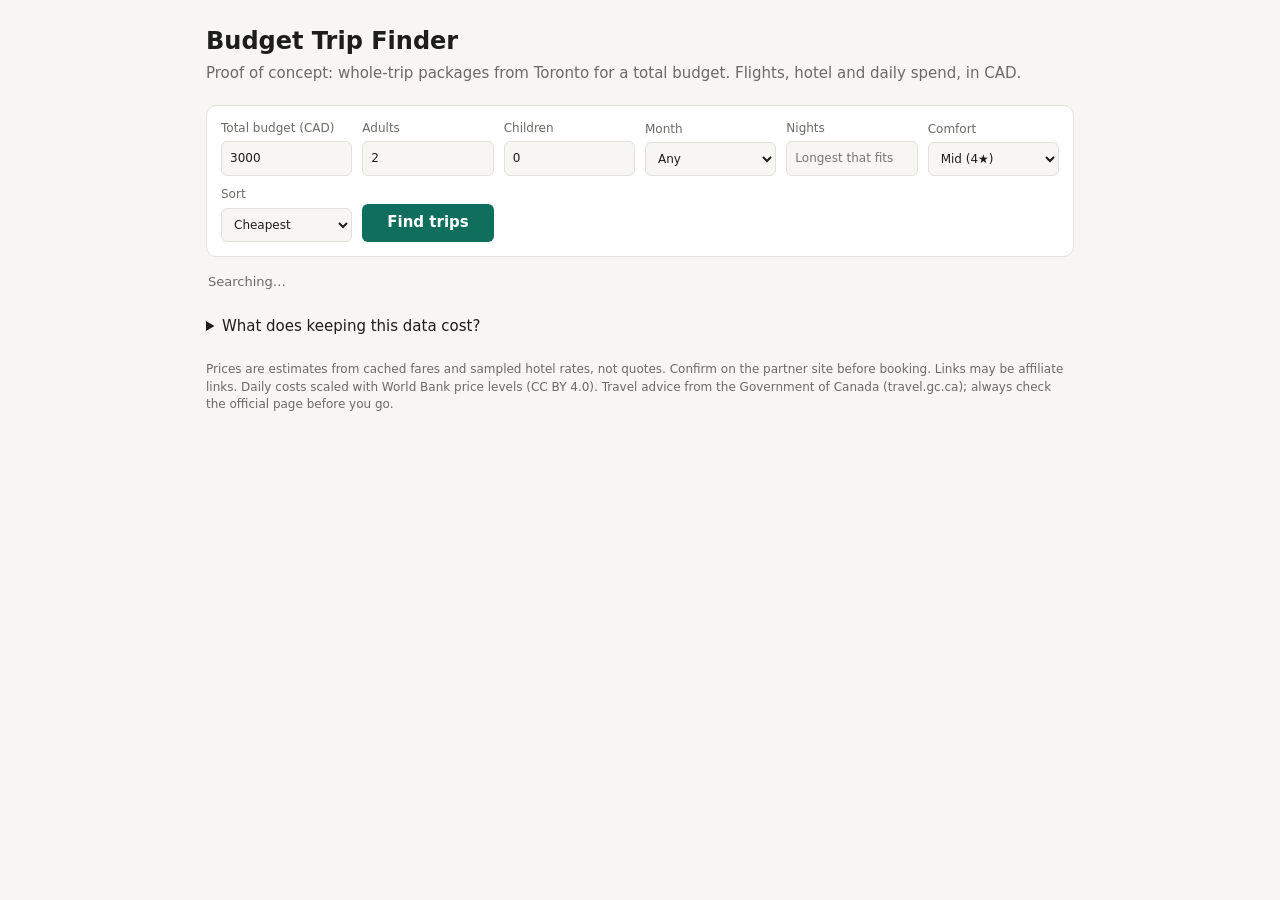
==== backend/src/tripfinder/static/index.html @ bdf57937 "Budget Trip Finder proof of concept Prices whole-trip packages from Toronto (flights, hotel, daily s" ====
<!doctype html>
<html lang="en">
<head>
<meta charset="utf-8">
<meta name="viewport" content="width=device-width, initial-scale=1">
<title>Budget Trip Finder</title>
<style>
  :root {
    --bg: #f7f6f3; --card: #ffffff; --ink: #1d1d1b; --muted: #6b6a66; --line: #e3e1dc;
    --accent: #0f6e5c; --flights: #3d6fb6; --lodging: #c07a2c; --daily: #7a8f3a;
    --warn-bg: #fff4dc; --warn-ink: #7a5200; --stretch: #a15c00;
  }
  @media (prefers-color-scheme: dark) {
    :root {
      --bg: #161615; --card: #201f1d; --ink: #ecebe7; --muted: #a09e98; --line: #34332f;
      --accent: #4fc2a8; --flights: #78a1e0; --lodging: #e0a160; --daily: #a9bf68;
      --warn-bg: #3a2f14; --warn-ink: #f2cf7a; --stretch: #f0a54a;
    }
  }
  * { box-sizing: border-box; }
  body { margin: 0; background: var(--bg); color: var(--ink); font: 15px/1.45 system-ui, -apple-system, "Segoe UI", sans-serif; }
  main { max-width: 900px; margin: 0 auto; padding: 24px 16px 48px; }
  h1 { font-size: 24px; margin: 0 0 4px; }
  .sub { color: var(--muted); margin: 0 0 20px; }
  form { display: grid; grid-template-columns: repeat(auto-fit, minmax(120px, 1fr)); gap: 10px; background: var(--card);
         border: 1px solid var(--line); border-radius: 10px; padding: 14px; align-items: end; }
  label { display: flex; flex-direction: column; gap: 4px; font-size: 12px; color: var(--muted); }
  input, select, button { font: inherit; padding: 8px; border-radius: 6px; border: 1px solid var(--line); background: var(--bg); color: var(--ink); min-width: 0; }
  button { background: var(--accent); color: #fff; border: none; font-weight: 600; cursor: pointer; }
  #status { color: var(--muted); margin: 16px 2px 8px; font-size: 13px; }
  .card { background: var(--card); border: 1px solid var(--line); border-radius: 10px; padding: 14px 16px; margin-bottom: 12px; }
  .head { display: flex; justify-content: space-between; gap: 12px; flex-wrap: wrap; }
  .name { font-size: 18px; font-weight: 650; }
  .meta { color: var(--muted); font-size: 13px; }
  .total { text-align: right; }
  .total b { font-size: 22px; }
  .badge { display: inline-block; font-size: 11px; padding: 1px 7px; border-radius: 999px; border: 1px solid var(--stretch); color: var(--stretch); margin-left: 6px; vertical-align: 2px; }
  .bar { display: flex; height: 8px; border-radius: 4px; overflow: hidden; margin: 12px 0 8px; background: var(--line); }
  .rows { display: grid; grid-template-columns: auto auto 1fr; gap: 2px 12px; font-size: 13px; }
  .rows .amt { text-align: right; font-variant-numeric: tabular-nums; }
  .dot { display: inline-block; width: 8px; height: 8px; border-radius: 2px; margin-right: 6px; }
  .conf { color: var(--muted); }
  .note { background: var(--warn-bg); color: var(--warn-ink); border-radius: 6px; padding: 6px 10px; margin-top: 8px; font-size: 13px; }
  .note a, .links a { color: inherit; }
  .links { margin-top: 10px; font-size: 13px; display: flex; gap: 14px; flex-wrap: wrap; }
  .links a { color: var(--accent); }
  details { margin-top: 24px; }
  pre { white-space: pre-wrap; font-size: 12px; background: var(--card); border: 1px solid var(--line); border-radius: 8px; padding: 12px; overflow-x: auto; }
  footer { color: var(--muted); font-size: 12px; margin-top: 24px; }
  @media (max-width: 560px) { .total { text-align: left; } .rows { grid-template-columns: auto auto; } .rows .detail { grid-column: 1 / -1; color: var(--muted); margin-bottom: 4px; } }
</style>
</head>
<body>
<main>
  <h1>Budget Trip Finder</h1>
  <p class="sub">Proof of concept: whole-trip packages from Toronto for a total budget. Flights, hotel and daily spend, in CAD.</p>

  <form id="f">
    <label>Total budget (CAD)<input name="budget" type="number" min="100" step="50" value="3000" required></label>
    <label>Adults<input name="adults" type="number" min="1" max="9" value="2"></label>
    <label>Children<input name="children" type="number" min="0" max="9" value="0"></label>
    <label>Month<select name="month"><option value="">Any</option></select></label>
    <label>Nights<input name="nights" type="number" min="1" max="30" placeholder="Longest that fits"></label>
    <label>Comfort<select name="tier"><option value="budget">Budget (up to 3★)</option><option value="mid" selected>Mid (4★)</option><option value="upscale">Upscale (5★)</option></select></label>
    <label>Sort<select name="sort"><option value="cheapest">Cheapest</option><option value="most_nights">Most nights</option></select></label>
    <button type="submit">Find trips</button>
  </form>

  <div id="status"></div>
  <div id="results"></div>

  <details id="costs"><summary>What does keeping this data cost?</summary><pre id="costtext">Loading…</pre></details>

  <footer>
    Prices are estimates from cached fares and sampled hotel rates, not quotes. Confirm on the partner site before booking.
    Links may be affiliate links. Daily costs scaled with World Bank price levels (CC BY 4.0).
    Travel advice from the Government of Canada (travel.gc.ca); always check the official page before you go.
  </footer>
</main>
<script>
const f = document.getElementById('f');
const out = document.getElementById('results');
const status = document.getElementById('status');
const fmt = n => n.toLocaleString('en-CA', { maximumFractionDigits: 0 });
const colors = { flights: 'var(--flights)', lodging: 'var(--lodging)', daily: 'var(--daily)' };

function el(tag, attrs = {}, ...kids) {
  const e = document.createElement(tag);
  for (const [k, v] of Object.entries(attrs)) k === 'class' ? e.className = v : e.setAttribute(k, v);
  for (const k of kids) e.append(k instanceof Node ? k : document.createTextNode(k));
  return e;
}

function card(r) {
  const c = el('div', { class: 'card' });
  const left = el('div', {}, el('div', { class: 'name' }, `${r.name}`, el('span', { class: 'meta' }, `  ${r.country}`)),
    el('div', { class: 'meta' }, `${r.nights} nights · ${r.dates.depart} → ${r.dates.return}`));
  if (r.fit === 'stretch') left.firstChild.append(el('span', { class: 'badge' }, 'stretch'));
  const right = el('div', { class: 'total' }, el('b', {}, `$${fmt(r.total.expected)}`),
    el('div', { class: 'meta' }, `range $${fmt(r.total.low)}–$${fmt(r.total.high)} · $${fmt(r.per_person.expected)} pp`));
  c.append(el('div', { class: 'head' }, left, right));

  const bar = el('div', { class: 'bar' });
  const rows = el('div', { class: 'rows' });
  for (const comp of r.components) {
    bar.append(el('span', { style: `flex:${comp.expected};background:${colors[comp.name]}` }));
    rows.append(el('span', {}, el('span', { class: 'dot', style: `background:${colors[comp.name]}` }), comp.name),
      el('span', { class: 'amt' }, `$${fmt(comp.expected)}`),
      el('span', { class: 'detail' }, el('span', { class: 'conf' }, `[${comp.confidence}] `), comp.detail));
  }
  c.append(bar, rows);

  if (r.advisory && r.advisory.level > 0) {
    c.append(el('div', { class: 'note' }, 'Travel advice: ', el('a', { href: r.advisory.url, target: '_blank', rel: 'noopener' }, r.advisory.text)));
  }
  for (const n of r.know_before) {
    c.append(el('div', { class: 'note' }, `Know before you go (${n.category}): ${n.summary} `,
      el('a', { href: n.source_url, target: '_blank', rel: 'noopener' }, 'Source')));
  }
  const links = el('div', { class: 'links' });
  if (r.links.flights) links.append(el('a', { href: r.links.flights, target: '_blank', rel: 'noopener sponsored' }, 'Check flights →'));
  if (r.links.hotels) links.append(el('a', { href: r.links.hotels, target: '_blank', rel: 'noopener' }, 'Check hotels →'));
  c.append(links);
  return c;
}

let monthsLoaded = false;
async function run(e) {
  if (e) e.preventDefault();
  const params = new URLSearchParams();
  for (const [k, v] of new FormData(f)) if (v !== '') params.set(k, v);
  status.textContent = 'Searching…';
  const t = performance.now();
  const res = await fetch('/api/search?' + params);
  const data = await res.json();
  if (!res.ok) { status.textContent = data.detail ? JSON.stringify(data.detail) : 'Error'; return; }
  if (!monthsLoaded) {
    const sel = f.elements.month;
    for (const m of data.months) sel.append(el('option', { value: m }, m));
    monthsLoaded = true;
  }
  out.replaceChildren(...data.results.map(card));
  const within = data.results.filter(r => r.fit === 'within').length;
  status.textContent = data.results.length
    ? `${within} trips fit, ${data.results.length - within} stretch · ${Math.round(performance.now() - t)} ms, no live API calls`
    : 'Nothing fits this budget. Try fewer nights, a lower comfort level, or a bigger budget.';
}
f.addEventListener('submit', run);
document.getElementById('costs').addEventListener('toggle', async ev => {
  if (ev.target.open) document.getElementById('costtext').textContent = await (await fetch('/api/costs')).text();
});
run();
</script>
</body>
</html>
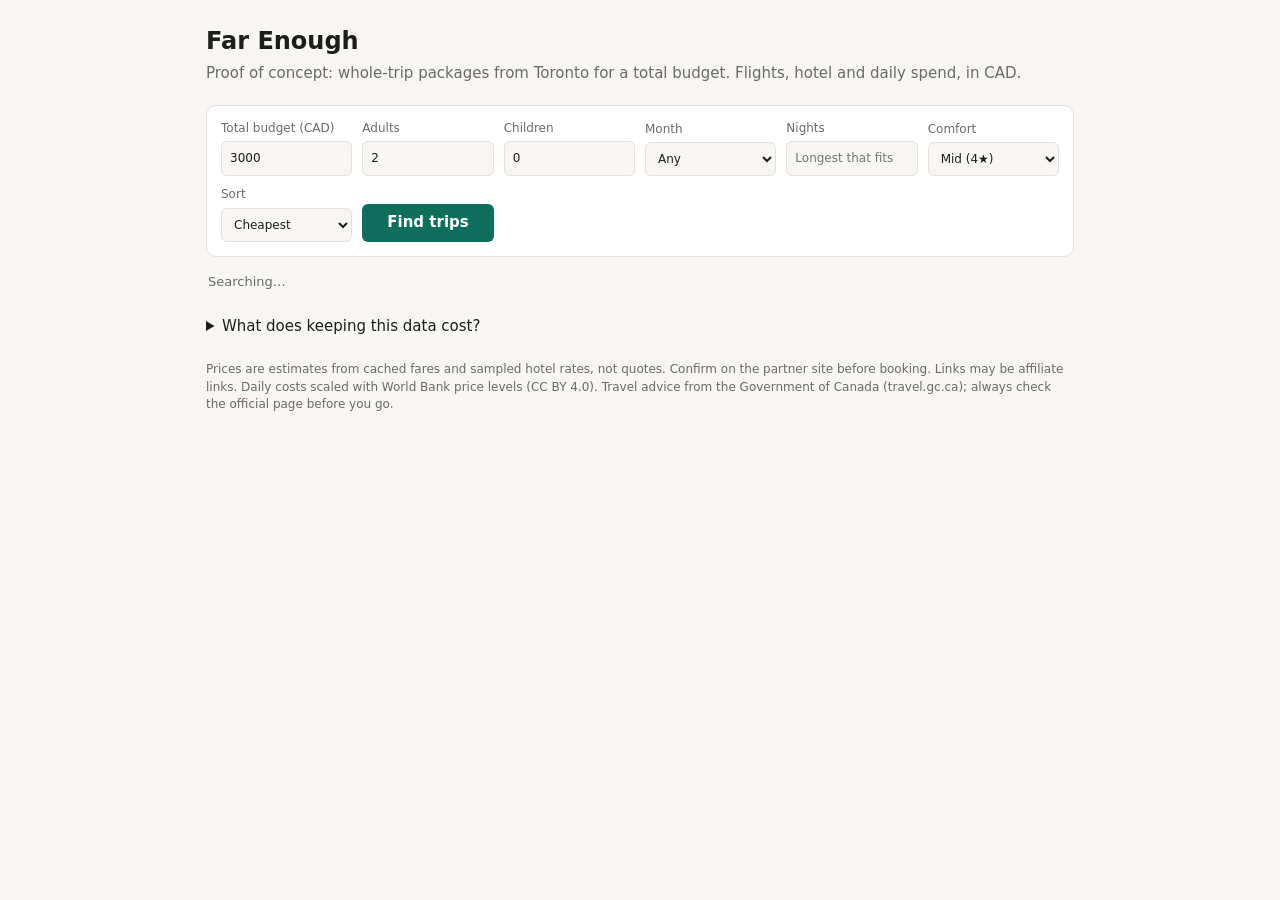
==== commit ef22cea1: "Far Enough: rename the site; deploy to Cloudflare Pages The brand name and canonical address move to" ====
--- a/backend/src/tripfinder/static/index.html
+++ b/backend/src/tripfinder/static/index.html
@@ -3,7 +3,7 @@
 <head>
 <meta charset="utf-8">
 <meta name="viewport" content="width=device-width, initial-scale=1">
-<title>Budget Trip Finder</title>
+<title>Far Enough (local)</title>
 <style>
   :root {
     --bg: #f7f6f3; --card: #ffffff; --ink: #1d1d1b; --muted: #6b6a66; --line: #e3e1dc;
@@ -52,7 +52,7 @@
 </head>
 <body>
 <main>
-  <h1>Budget Trip Finder</h1>
+  <h1>Far Enough</h1>
   <p class="sub">Proof of concept: whole-trip packages from Toronto for a total budget. Flights, hotel and daily spend, in CAD.</p>
 
   <form id="f">
